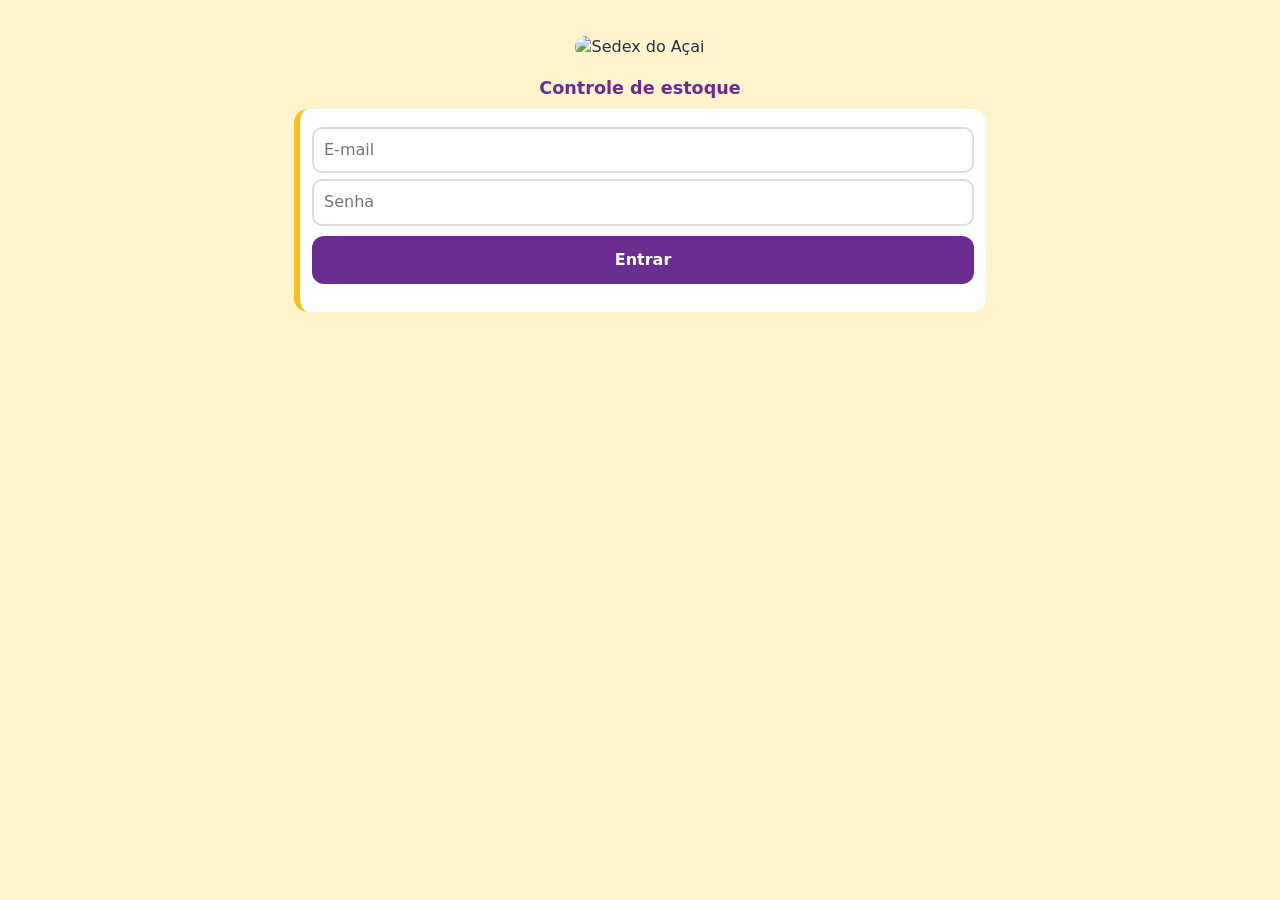
==== index.html @ d4f33203 "Add files via upload" ====
<!doctype html><html lang="pt-BR"><head><meta charset="utf-8"><meta name="viewport" content="width=device-width,initial-scale=1"><title>Sedex do Açaí • Estoque</title><link rel="stylesheet" href="style.css"></head>
<body><main style="text-align:center;padding-top:36px">
<img src="logo.png" alt="Sedex do Açaí" width="190" style="border-radius:26px">
<h2>Controle de estoque</h2>
<div class="card" style="text-align:left"><input id="e" type="email" placeholder="E-mail" autocomplete="username"><input id="s" type="password" placeholder="Senha" autocomplete="current-password"><button class="b" id="go">Entrar</button><p id="m"></p></div>
</main>
<script type="module">
import {auth,onAuthStateChanged,signInWithEmailAndPassword,papelDe,$} from "./comum.js";
const ir=async u=>{const p=await papelDe(u);if(!p){$('m').textContent='Usuário sem permissão. Peça ao dono para liberar o acesso.';return}location=p=='loja'?'loja.html':'comprador.html'};
onAuthStateChanged(auth,u=>u&&ir(u));
$('go').onclick=async()=>{$('m').textContent='Entrando...';try{await signInWithEmailAndPassword(auth,$('e').value.trim(),$('s').value)}catch(e){$('m').textContent='E-mail ou senha incorretos.'}};
</script></body></html>
---- style.css ----
:root{--p:#6B2C91;--a:#F7C01B;--bg:#FFF4CC;--ink:#2B2F4A;--ok:#4C9A2A;--warn:#F5A300;--bad:#D62F3F}
body.compra{--p:#2B2F4A;--a:#F5A300;--bg:#EAF3D8}
*{box-sizing:border-box}
body{margin:0;font:16px/1.4 "Trebuchet MS",system-ui,sans-serif;background:var(--bg);color:var(--ink)}
header{background:var(--p);color:#fff;padding:10px 14px;display:flex;align-items:center;gap:10px;border-bottom:5px solid var(--a);position:sticky;top:0;z-index:5}
header img{width:44px;height:44px;border-radius:10px}
header h1{font-size:1.05rem;margin:0;flex:1;line-height:1.2}
header a,header button{color:#fff;background:#ffffff26;border:0;border-radius:8px;padding:8px 10px;font:inherit;font-size:.85rem;text-decoration:none}
main{max-width:720px;margin:auto;padding:14px}
h2{margin:18px 0 8px;font-size:1.1rem;color:var(--p)}
.card{background:#fff;border-radius:14px;padding:12px;margin:8px 0;border-left:6px solid var(--a)}
.row{display:flex;gap:8px;align-items:center;flex-wrap:wrap;margin-top:6px}
.row>*{flex:1;min-width:120px}
input,select{width:100%;padding:10px;border:2px solid #0002;border-radius:10px;font:inherit;background:#fff;margin-top:6px}
.b{background:var(--p);color:#fff;border:0;border-radius:12px;padding:13px 16px;font:inherit;font-weight:700;width:100%;margin-top:10px}
.s{background:var(--a);color:var(--ink);border:0;border-radius:10px;padding:8px 12px;font:inherit;font-weight:700;margin:6px 6px 0 0}
.tag{border-radius:99px;padding:2px 10px;font-size:.8rem;font-weight:700;color:#fff;float:right}
.ok{background:var(--ok)}.warn{background:var(--warn);color:var(--ink)}.bad{background:var(--bad)}
small{color:#0009}
.tabs{display:flex;gap:6px;overflow-x:auto;padding:2px 0 6px}
.tabs button{border:0;background:#fff;border-radius:99px;padding:9px 14px;font:inherit;font-weight:700;white-space:nowrap;color:var(--p)}
.tabs button.on{background:var(--p);color:#fff}
.modal{position:fixed;inset:0;background:#000a;display:flex;align-items:center;justify-content:center;padding:18px;z-index:9}
.modal>div{background:#fff;border-radius:18px;padding:18px;max-width:420px;width:100%;border-top:8px solid var(--bad);max-height:90vh;overflow:auto}
.hide{display:none!important}
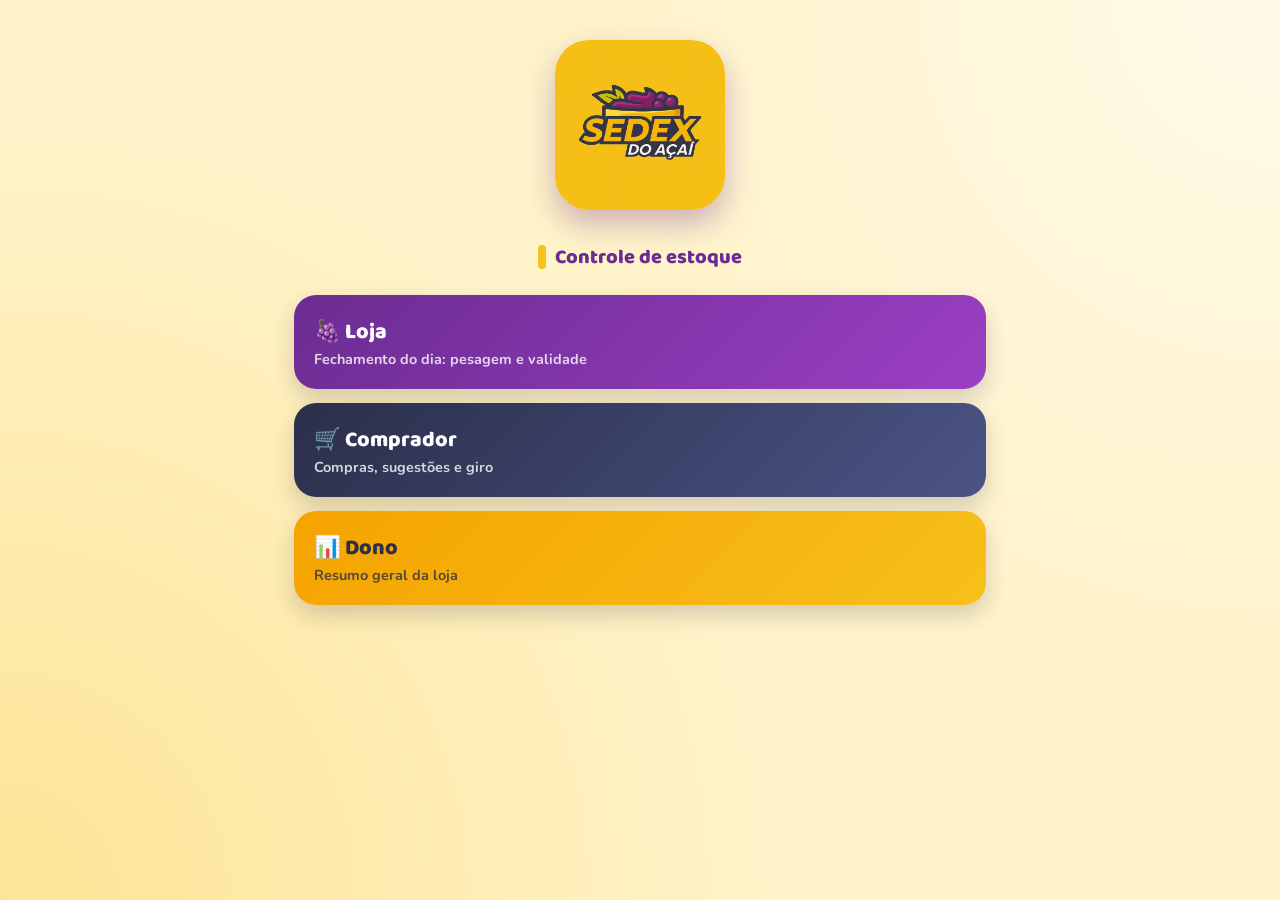
==== commit 6f81c7f2: "Add files via upload" ====
--- a/index.html
+++ b/index.html
@@ -1,12 +1,8 @@
-<!doctype html><html lang="pt-BR"><head><meta charset="utf-8"><meta name="viewport" content="width=device-width,initial-scale=1"><title>Sedex do Açaí • Estoque</title><link rel="stylesheet" href="style.css"></head>
-<body><main style="text-align:center;padding-top:36px">
-<img src="logo.png" alt="Sedex do Açaí" width="190" style="border-radius:26px">
-<h2>Controle de estoque</h2>
-<div class="card" style="text-align:left"><input id="e" type="email" placeholder="E-mail" autocomplete="username"><input id="s" type="password" placeholder="Senha" autocomplete="current-password"><button class="b" id="go">Entrar</button><p id="m"></p></div>
-</main>
-<script type="module">
-import {auth,onAuthStateChanged,signInWithEmailAndPassword,papelDe,$} from "./comum.js";
-const ir=async u=>{const p=await papelDe(u);if(!p){$('m').textContent='Usuário sem permissão. Peça ao dono para liberar o acesso.';return}location=p=='loja'?'loja.html':'comprador.html'};
-onAuthStateChanged(auth,u=>u&&ir(u));
-$('go').onclick=async()=>{$('m').textContent='Entrando...';try{await signInWithEmailAndPassword(auth,$('e').value.trim(),$('s').value)}catch(e){$('m').textContent='E-mail ou senha incorretos.'}};
-</script></body></html>
+<!doctype html><html lang="pt-BR"><head><meta charset="utf-8"><meta name="viewport" content="width=device-width,initial-scale=1"><title>Sedex do Açaí • Estoque</title><link rel="preconnect" href="https://fonts.googleapis.com"><link rel="stylesheet" href="style.css">
+<script>(function(){function m(t){var d=document.getElementById("erro");if(!d){d=document.createElement("div");d.id="erro";d.style.cssText="position:fixed;left:8px;right:8px;bottom:8px;z-index:99;background:#b00020;color:#fff;padding:12px;border-radius:12px;font:14px sans-serif";document.body.appendChild(d)}d.textContent="Erro: "+t}
+addEventListener("error",function(e){m(e.message||("não carregou "+(e.target&&(e.target.src||e.target.href))))},true);addEventListener("unhandledrejection",function(e){m((e.reason&&e.reason.message)||e.reason)})})()</script></head>
+<body class="login"><main><img src="logo.png" alt="Sedex do Açaí" width="170"><h2 style="justify-content:center">Controle de estoque</h2>
+<div class="menu"><a href="loja.html" style="background:linear-gradient(135deg,#6B2C91,#9B3FC4)">🍇 Loja<small>Fechamento do dia: pesagem e validade</small></a>
+<a href="comprador.html" style="background:linear-gradient(135deg,#2B2F4A,#4B5486)">🛒 Comprador<small>Compras, sugestões e giro</small></a>
+<a href="dono.html" style="background:linear-gradient(135deg,#F5A300,#F7C01B);color:#2B2F4A">📊 Dono<small style="color:#2B2F4Acc">Resumo geral da loja</small></a></div></main>
+</body></html>
--- a/style.css
+++ b/style.css
@@ -1,25 +1,39 @@
-:root{--p:#6B2C91;--a:#F7C01B;--bg:#FFF4CC;--ink:#2B2F4A;--ok:#4C9A2A;--warn:#F5A300;--bad:#D62F3F}
-body.compra{--p:#2B2F4A;--a:#F5A300;--bg:#EAF3D8}
+@import url('https://fonts.googleapis.com/css2?family=Baloo+2:wght@600;800&family=Nunito:wght@400;700;800&display=swap');
+:root{--p:#6B2C91;--p2:#9B3FC4;--a:#F7C01B;--bg:#FFF3C9;--ink:#2B2F4A;--ok:#4C9A2A;--warn:#F5A300;--bad:#D62F3F}
+body.compra{--p:#2B2F4A;--p2:#4B5486;--a:#F5A300;--bg:#E9F4D2}
 *{box-sizing:border-box}
-body{margin:0;font:16px/1.4 "Trebuchet MS",system-ui,sans-serif;background:var(--bg);color:var(--ink)}
-header{background:var(--p);color:#fff;padding:10px 14px;display:flex;align-items:center;gap:10px;border-bottom:5px solid var(--a);position:sticky;top:0;z-index:5}
-header img{width:44px;height:44px;border-radius:10px}
-header h1{font-size:1.05rem;margin:0;flex:1;line-height:1.2}
-header a,header button{color:#fff;background:#ffffff26;border:0;border-radius:8px;padding:8px 10px;font:inherit;font-size:.85rem;text-decoration:none}
-main{max-width:720px;margin:auto;padding:14px}
-h2{margin:18px 0 8px;font-size:1.1rem;color:var(--p)}
-.card{background:#fff;border-radius:14px;padding:12px;margin:8px 0;border-left:6px solid var(--a)}
-.row{display:flex;gap:8px;align-items:center;flex-wrap:wrap;margin-top:6px}
-.row>*{flex:1;min-width:120px}
-input,select{width:100%;padding:10px;border:2px solid #0002;border-radius:10px;font:inherit;background:#fff;margin-top:6px}
-.b{background:var(--p);color:#fff;border:0;border-radius:12px;padding:13px 16px;font:inherit;font-weight:700;width:100%;margin-top:10px}
-.s{background:var(--a);color:var(--ink);border:0;border-radius:10px;padding:8px 12px;font:inherit;font-weight:700;margin:6px 6px 0 0}
-.tag{border-radius:99px;padding:2px 10px;font-size:.8rem;font-weight:700;color:#fff;float:right}
+body{margin:0;min-height:100vh;font:16px/1.45 Nunito,"Trebuchet MS",system-ui,sans-serif;color:var(--ink);background:radial-gradient(circle at 100% 0,#fff9 0,transparent 45%),radial-gradient(circle at 0 100%,color-mix(in srgb,var(--a) 30%,transparent) 0,transparent 50%),var(--bg);background-attachment:fixed}
+header{background:linear-gradient(135deg,var(--p),var(--p2));color:#fff;padding:12px 14px;display:flex;align-items:center;gap:12px;position:sticky;top:0;z-index:5;box-shadow:0 4px 0 var(--a),0 12px 24px #0003;border-radius:0 0 22px 22px}
+header img{width:50px;height:50px;border-radius:15px;box-shadow:0 0 0 3px var(--a)}
+header h1{font:800 1.2rem/1.1 "Baloo 2",Nunito,sans-serif;margin:0;flex:1}
+header small{font:700 .8rem Nunito,sans-serif;opacity:.85}
+header a,header button{color:#fff;background:#ffffff2e;border:0;border-radius:12px;padding:9px 13px;font:800 .85rem Nunito,sans-serif;text-decoration:none}
+main{max-width:720px;margin:auto;padding:16px 14px 30px}
+h2{display:flex;align-items:center;gap:9px;margin:24px 0 8px;font:800 1.25rem "Baloo 2",Nunito,sans-serif;color:var(--p)}
+h2:before{content:"";width:8px;height:24px;border-radius:5px;background:var(--a)}
+.card{background:#fff;border-radius:20px;padding:14px 15px;margin:10px 0;border-left:8px solid var(--a);box-shadow:0 8px 18px #2b2f4a18}
+.card:has(.bad){border-left-color:var(--bad)}.card:has(.warn){border-left-color:var(--warn)}.card:has(.ok){border-left-color:var(--ok)}
+.row{display:flex;gap:8px;align-items:center;flex-wrap:wrap}
+.row>*{flex:1;min-width:130px}
+input,select{width:100%;padding:13px;margin-top:8px;border:2px solid #2b2f4a1f;border-radius:14px;font:inherit;background:#fffdf5;color:var(--ink)}
+input:focus,select:focus{outline:0;border-color:var(--p);box-shadow:0 0 0 4px color-mix(in srgb,var(--p) 18%,transparent)}
+.b{width:100%;margin-top:12px;border:0;border-radius:16px;padding:15px;font:800 1.05rem "Baloo 2",Nunito,sans-serif;color:#fff;background:linear-gradient(135deg,var(--p),var(--p2));box-shadow:0 8px 18px color-mix(in srgb,var(--p) 40%,transparent)}
+.b:active,.s:active{transform:scale(.98)}
+#salvar{position:sticky;bottom:14px;z-index:4}
+.s{border:0;border-radius:99px;padding:9px 15px;margin:8px 8px 0 0;font:800 .9rem Nunito,sans-serif;background:var(--a);color:var(--ink)}
+.tag{float:right;border-radius:99px;padding:3px 12px;font:800 .78rem Nunito,sans-serif;color:#fff}
 .ok{background:var(--ok)}.warn{background:var(--warn);color:var(--ink)}.bad{background:var(--bad)}
-small{color:#0009}
-.tabs{display:flex;gap:6px;overflow-x:auto;padding:2px 0 6px}
-.tabs button{border:0;background:#fff;border-radius:99px;padding:9px 14px;font:inherit;font-weight:700;white-space:nowrap;color:var(--p)}
-.tabs button.on{background:var(--p);color:#fff}
-.modal{position:fixed;inset:0;background:#000a;display:flex;align-items:center;justify-content:center;padding:18px;z-index:9}
-.modal>div{background:#fff;border-radius:18px;padding:18px;max-width:420px;width:100%;border-top:8px solid var(--bad);max-height:90vh;overflow:auto}
+small{color:#2b2f4a99}
+.tabs{display:flex;gap:8px;overflow-x:auto;padding:4px 0 8px;scrollbar-width:none}
+.tabs button{border:0;border-radius:99px;padding:11px 17px;white-space:nowrap;font:800 .95rem Nunito,sans-serif;background:#fff;color:var(--p);box-shadow:0 4px 10px #2b2f4a14}
+.tabs button.on{background:var(--p);color:#fff;box-shadow:0 6px 14px color-mix(in srgb,var(--p) 45%,transparent)}
+.modal{position:fixed;inset:0;background:#000b;display:flex;align-items:center;justify-content:center;padding:18px;z-index:9}
+.modal>div{background:#fff;border-radius:24px;padding:20px;max-width:430px;width:100%;border-top:10px solid var(--bad);max-height:90vh;overflow:auto}
+.login main{padding-top:40px;text-align:center}
+.login img{border-radius:34px;box-shadow:0 14px 30px #6b2c9155}
+.login .card{text-align:left;border-left:0;border-top:8px solid var(--a);padding:18px}
 .hide{display:none!important}
+.menu{display:grid;gap:14px;margin-top:22px}
+.menu a{display:block;text-decoration:none;color:#fff;border-radius:22px;padding:20px;text-align:left;font:800 1.35rem "Baloo 2",Nunito,sans-serif;box-shadow:0 10px 22px #2b2f4a33}
+.menu a small{display:block;font:700 .9rem Nunito,sans-serif;color:#ffffffcc}
+.n{font:800 2rem/1 "Baloo 2",Nunito,sans-serif;color:var(--p)}
